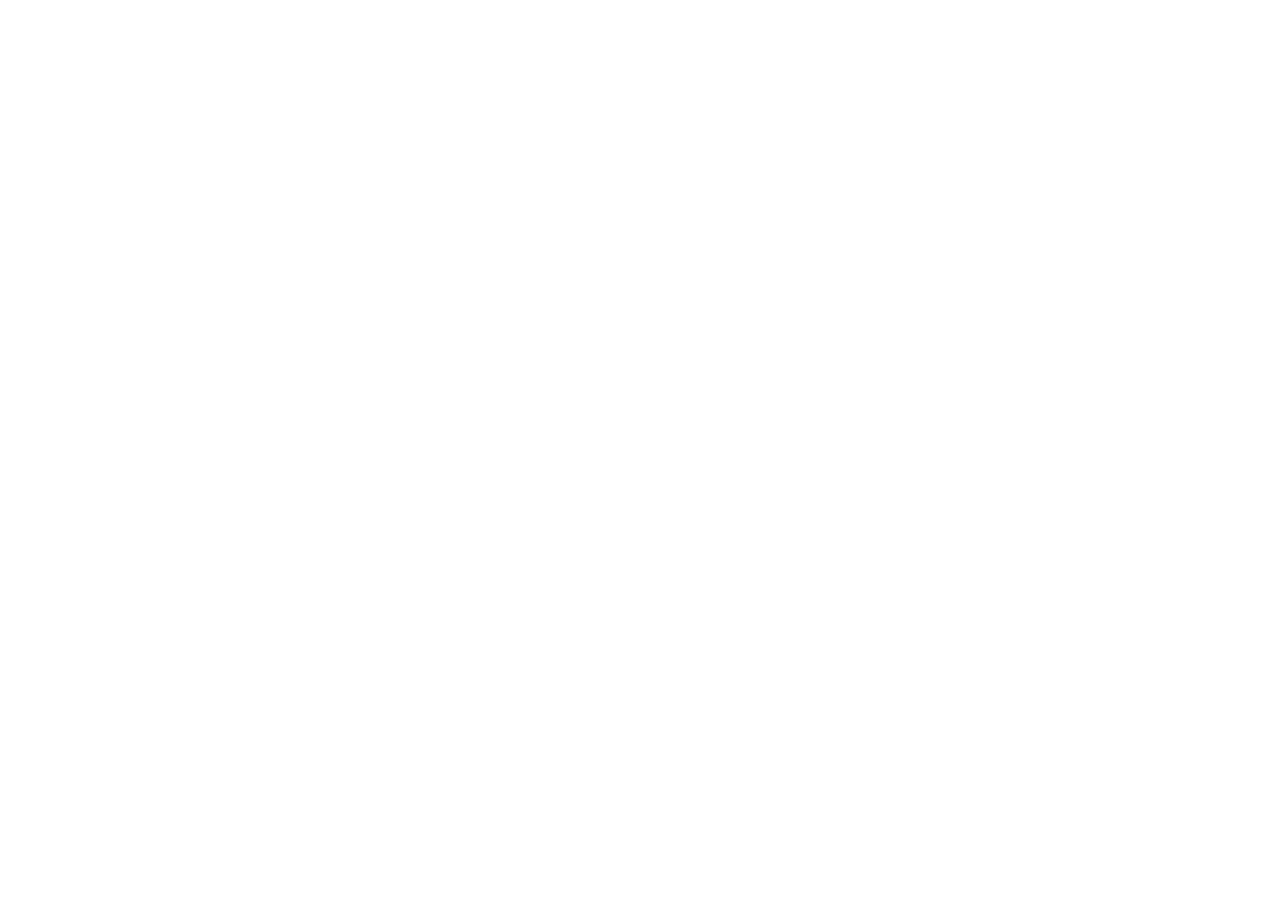
==== about.html @ 456a5ff6 "grid & flexbox" ====
<!DOCTYPE html>
<html lang="en">
  <head>
    <meta charset="UTF-8" />
    <meta name="viewport" content="width=device-width, initial-scale=1.0" />
    <title>About</title>
  </head>
  <body></body>
</html>
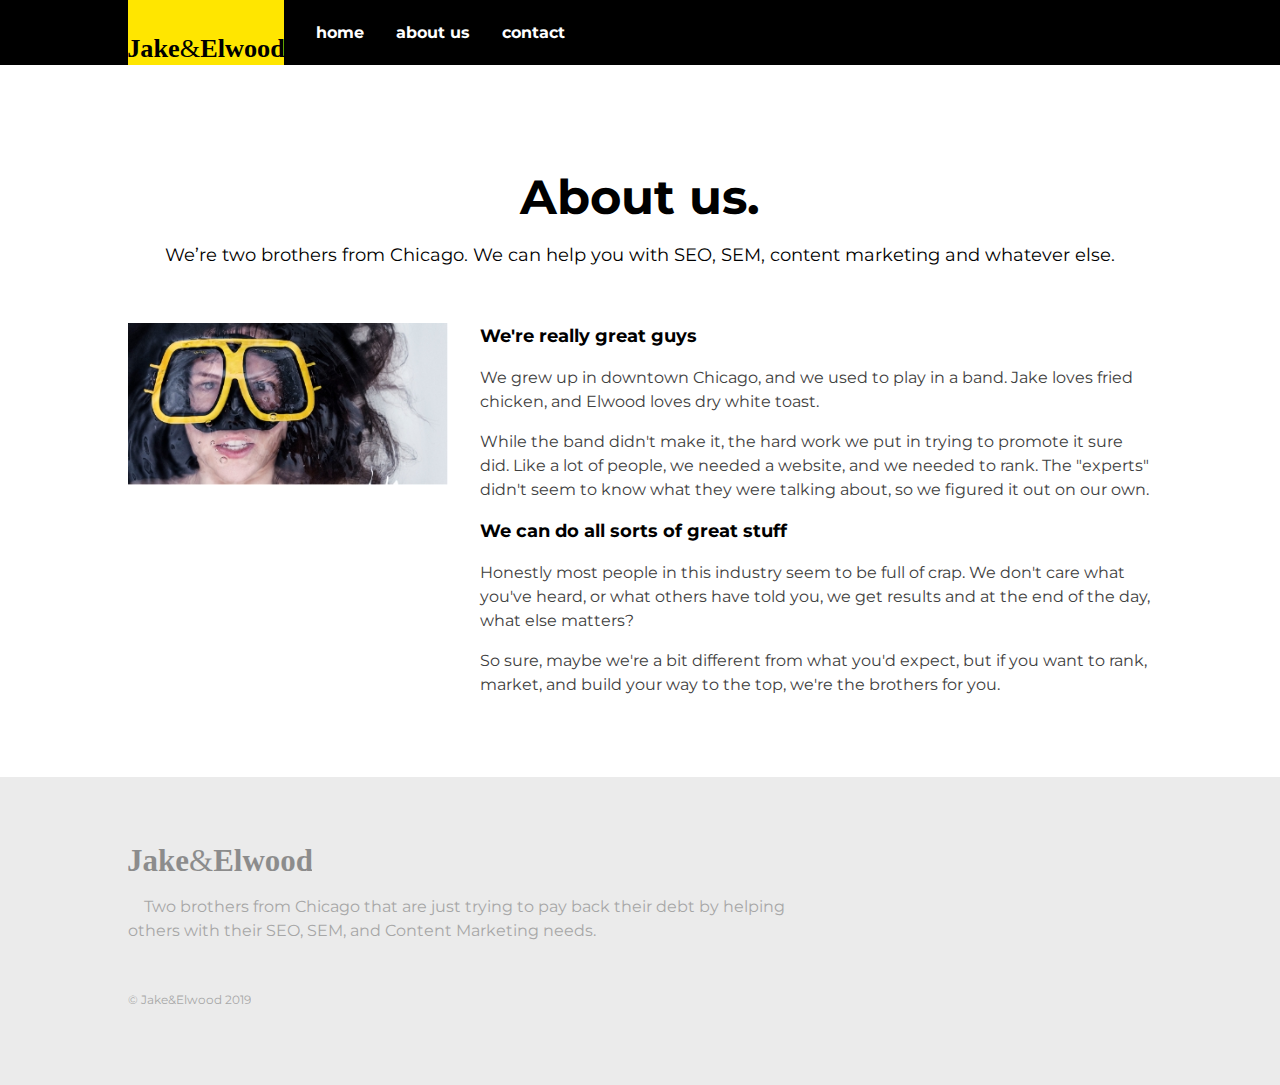
==== commit 82c56f77: "about page" ====
--- a/about.html
+++ b/about.html
@@ -3,7 +3,111 @@
   <head>
     <meta charset="UTF-8" />
     <meta name="viewport" content="width=device-width, initial-scale=1.0" />
-    <title>About</title>
+
+    <link
+      href="https://fonts.googleapis.com/css2?family=Montserrat:wght@400;700&display=swap"
+      rel="stylesheet"
+    />
+    <link
+      rel="stylesheet"
+      href="https://cdnjs.cloudflare.com/ajax/libs/font-awesome/6.5.1/css/all.min.css"
+      integrity="sha512-DTOQO9RWCH3ppGqcWaEA1BIZOC6xxalwEsw9c2QQeAIftl+Vegovlnee1c9QX4TctnWMn13TZye+giMm8e2LwA=="
+      crossorigin="anonymous"
+      referrerpolicy="no-referrer"
+    />
+    <link rel="stylesheet" href="style.css" />
+    <title>About us</title>
   </head>
-  <body></body>
+  <body>
+    <header class="header main-grid">
+      <div class="header-content">
+        <a href="index.html" class="logo-link">
+          <img src="./images/logo.svg" alt="logo header" class="logo" />
+        </a>
+        <button aria-label="Open navigation" class="open-nav">
+          <i class="fa-solid fa-bars"></i>
+        </button>
+        <nav class="nav">
+          <button aria-label="Close navigation" class="close-nav">
+            &times;
+          </button>
+          <ul class="nav-list">
+            <li class="nav-item">
+              <a class="nav-link" href="./index.html">home</a>
+            </li>
+            <li class="nav-item">
+              <a class="nav-link" href="./about.html">about us</a>
+            </li>
+            <li class="nav-item">
+              <a class="nav-link" href="./contact.html">contact</a>
+            </li>
+          </ul>
+        </nav>
+      </div>
+    </header>
+    <main class="main-template main-grid">
+      <h1 class="page-title">About us.</h1>
+      <p class="page-title-subtitle">
+        We’re two brothers from Chicago. We can help you with SEO, SEM, content
+        marketing and whatever else.
+      </p>
+      <img
+        class="main-image"
+        src="./images/about-me.jpg"
+        alt="a woman wearing googles"
+      />
+      <div class="main-text">
+        <h2 class="section-title">We're really great guys</h2>
+        <p>
+          We grew up in downtown Chicago, and we used to play in a band. Jake
+          loves fried chicken, and Elwood loves dry white toast.
+        </p>
+        <p>
+          While the band didn't make it, the hard work we put in trying to
+          promote it sure did. Like a lot of people, we needed a website, and we
+          needed to rank. The "experts" didn't seem to know what they were
+          talking about, so we figured it out on our own.
+        </p>
+        <h2 class="section-title">We can do all sorts of great stuff</h2>
+        <p>
+          Honestly most people in this industry seem to be full of crap. We
+          don't care what you've heard, or what others have told you, we get
+          results and at the end of the day, what else matters?
+        </p>
+        <p>
+          So sure, maybe we're a bit different from what you'd expect, but if
+          you want to rank, market, and build your way to the top, we're the
+          brothers for you.
+        </p>
+      </div>
+    </main>
+    <footer class="footer main-grid">
+      <div class="footer-content">
+        <img src="./images/logo.svg" alt="footer logo" class="footer-logo" />
+        <p class="footer-text">
+          Two brothers from Chicago that are just trying to pay back their debt
+          by helping others with their SEO, SEM, and Content Marketing needs.
+        </p>
+        <p class="footer-fineprint">© Jake&Elwood 2019</p>
+      </div>
+      <ul class="social-list">
+        <li>
+          <a href="#" class="social-link"
+            ><i class="fa-brands fa-square-facebook"></i
+          ></a>
+        </li>
+        <li>
+          <a href="#" class="social-link"
+            ><i class="fa-brands fa-twitter"></i
+          ></a>
+        </li>
+        <li>
+          <a href="#" class="social-link"
+            ><i class="fa-brands fa-instagram"></i
+          ></a>
+        </li>
+      </ul>
+    </footer>
+    <script src="index.js"></script>
+  </body>
 </html>
--- a/style.css
+++ b/style.css
@@ -0,0 +1,335 @@
+* {
+  box-sizing: border-box;
+}
+
+body {
+  margin: 0;
+  font-family: 'Montserrat', sans-serif;
+  line-height: 1.5;
+  color: #404040;
+}
+
+img {
+  max-width: 100%;
+}
+
+/* ==========
+   typography
+========== */
+
+h1,
+h2,
+strong {
+  font-weight: 700;
+}
+
+.hero-title {
+  font-size: 1.5rem;
+  line-height: 1.4;
+  margin-bottom: 0;
+}
+
+.accent-color {
+  color: #ffe600;
+}
+
+.section-title {
+  font-size: 1.125rem;
+  color: #000;
+}
+
+.section-title:first-child {
+  margin-top: 0;
+}
+
+.page-title,
+.page-title-subtitle {
+  color: #000;
+  text-align: center;
+  grid-column: 2 / -2;
+}
+.page-title {
+  font-size: 3rem;
+  margin-bottom: 0;
+}
+.subtitle,
+.page-title-subtitle {
+  font-size: 1.125rem;
+  margin: 0.5em 0 3em;
+}
+
+/* buttons */
+
+.btn {
+  cursor: pointer;
+  margin-top: 0.5em;
+  padding: 0.5em 1.75em;
+  font-weight: 700;
+  border: none;
+}
+
+.btn-primary {
+  background: #ffe600;
+  color: #000;
+  justify-self: start;
+}
+
+/* ==========
+   general layout
+========== */
+
+.main-grid {
+  display: grid;
+  grid-template-columns: minmax(1em, 1fr) minmax(0px, 500px) minmax(1em, 1fr);
+  grid-column-gap: 2em;
+}
+
+@media (min-width: 600px) {
+  .main-grid {
+    grid-template-columns: minmax(1em, 1fr) repeat(3, minmax(150px, 320px)) minmax(
+        1em,
+        1fr
+      );
+  }
+}
+
+/* navigation */
+
+.header {
+  background: #000;
+}
+
+.header-home {
+  background: transparent;
+  position: absolute;
+  width: 100%;
+}
+
+.header-content {
+  display: flex;
+  grid-column: 2 / -2;
+}
+
+.logo-link {
+  background: #ffe600;
+  padding-top: 2em;
+}
+
+.nav {
+  position: fixed;
+  background: #000;
+  width: 100%;
+  top: 0;
+  right: 0;
+  bottom: 0;
+  left: 100%;
+  transform: translateX(0);
+  transition: transform 250ms;
+}
+
+.navigation-open {
+  transform: translateX(-100%);
+}
+
+.nav-list {
+  display: flex;
+  list-style: none;
+  margin: 0;
+  padding: 0;
+  height: 100%;
+  align-items: center;
+  justify-content: space-around;
+  flex-direction: column;
+}
+
+.nav-link {
+  color: #fff;
+  text-decoration: none;
+  font-size: 3rem;
+  font-weight: 700;
+}
+
+.nav-link:hover,
+.nav-link:focus {
+  color: #ffe600;
+}
+
+.close-nav {
+  cursor: pointer;
+  background: 0;
+  border: 0;
+  color: #ffe600;
+  font-size: 3rem;
+  font-weight: 700;
+  padding: 0.5em;
+  position: absolute;
+}
+
+.open-nav {
+  cursor: pointer;
+  color: #fff;
+  border: 0;
+  background: 0;
+  font-size: 1.5rem;
+  margin-left: auto;
+}
+
+@media (min-width: 600px) {
+  .open-nav,
+  .close-nav {
+    display: none;
+  }
+  .nav {
+    position: initial;
+  }
+  .nav-list {
+    flex-direction: row;
+    justify-content: flex-start;
+  }
+  .nav-item {
+    margin-left: 2em;
+  }
+  .nav-link {
+    font-size: 1rem;
+  }
+  .header-home .nav {
+    background: transparent;
+  }
+}
+
+/* footer */
+.footer {
+  background: #ebebeb;
+  padding: 4em 0;
+  text-align: center;
+  /*  */
+  grid-template-areas:
+    '. social .'
+    '. main .';
+}
+
+.footer-content,
+.social-list {
+  grid-column: 2;
+}
+
+.footer-content {
+  grid-area: main;
+}
+
+.footer-logo,
+.footer-text,
+.footer-fineprint {
+  opacity: 0.4;
+}
+
+.footer-fineprint {
+  margin-top: 4em;
+  font-size: 0.75rem;
+}
+
+.social-list {
+  grid-area: social;
+  list-style: none;
+  margin: 0 0 2em;
+  padding: 0;
+  display: flex;
+  justify-content: center;
+}
+
+.social-link {
+  color: #000;
+  font-size: 1.75rem;
+  margin: 0 0.5em;
+}
+
+.social-link:hover {
+  color: #777;
+}
+
+@media (min-width: 600px) {
+  .footer {
+    grid-template-areas: '. main main social .';
+  }
+  .footer-content {
+    text-align-last: left;
+  }
+  .social-list {
+    justify-content: flex-end;
+  }
+}
+
+/* ==========
+   hero area
+========== */
+.hero {
+  background-image: url('./images/hero-bg.jpg');
+  background-size: cover;
+  background-position: bottom;
+  padding: 8em 0 4em;
+  color: #fff;
+}
+
+.hero > * {
+  grid-column: 2 / -2;
+}
+
+@media (min-width: 400px) {
+  .hero > * {
+    margin-right: 20%;
+  }
+}
+
+@media (min-width: 600px) {
+  .hero {
+    padding: 10em 0 6em;
+  }
+  .hero > * {
+    grid-column: 2 / span 2;
+  }
+}
+
+/* ==========
+   info section
+========== */
+
+.info {
+  padding: 4em 0;
+  text-align: center;
+}
+
+.col {
+  grid-column: 2 / -2;
+}
+
+@media (min-width: 600px) {
+  .col {
+    grid-column: span 1;
+  }
+  .col:first-child {
+    grid-column: 2 / span 1;
+  }
+}
+
+/* ==========
+   template page
+========== */
+.main-template {
+  padding: 4em 0;
+}
+.main-template > * {
+  grid-column: 2 / -2;
+}
+
+.main-image {
+  margin-bottom: 1.5em;
+}
+
+@media (min-width: 600px) {
+  .main-image {
+    grid-column: 2;
+  }
+  .main-text {
+    grid-column: 3 / span 2;
+  }
+}
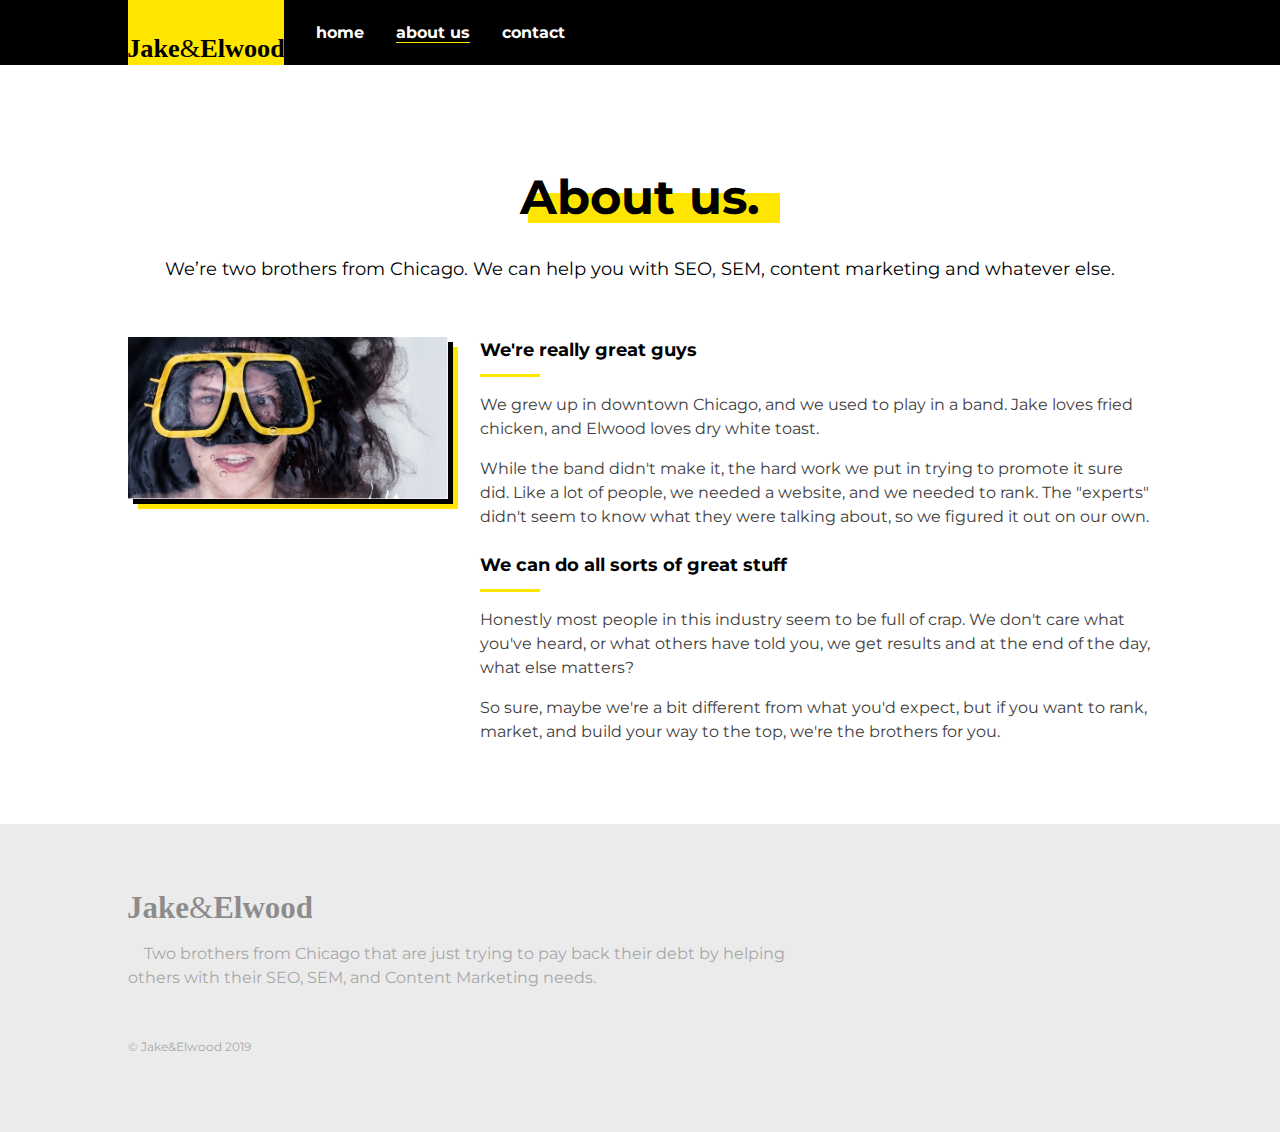
==== commit c6a194ef: "Jack&Elwood" ====
--- a/about.html
+++ b/about.html
@@ -36,7 +36,7 @@
               <a class="nav-link" href="./index.html">home</a>
             </li>
             <li class="nav-item">
-              <a class="nav-link" href="./about.html">about us</a>
+              <a class="nav-link current" href="./about.html">about us</a>
             </li>
             <li class="nav-item">
               <a class="nav-link" href="./contact.html">contact</a>
--- a/style.css
+++ b/style.css
@@ -4,7 +4,7 @@
 
 body {
   margin: 0;
-  font-family: 'Montserrat', sans-serif;
+  font-family: "Montserrat", sans-serif;
   line-height: 1.5;
   color: #404040;
 }
@@ -36,10 +36,24 @@
 .section-title {
   font-size: 1.125rem;
   color: #000;
+  margin-top: 1.25em;
+}
+
+.section-title::after {
+  content: "";
+  display: block;
+  width: 60px;
+  height: 3px;
+  background: #ffe600;
+  margin: 10px 0 0;
 }
 
 .section-title:first-child {
   margin-top: 0;
+}
+
+.section-title-center::after {
+  margin: 10px auto 0;
 }
 
 .page-title,
@@ -48,10 +62,23 @@
   text-align: center;
   grid-column: 2 / -2;
 }
+
 .page-title {
   font-size: 3rem;
-  margin-bottom: 0;
-}
+  margin-bottom: 0.5em;
+  justify-self: center;
+}
+
+.page-title::after {
+  content: "";
+  display: block;
+  height: 30px;
+  width: 105%;
+  background: #ffe600;
+  margin-top: -40px;
+  margin-left: 8px;
+}
+
 .subtitle,
 .page-title-subtitle {
   font-size: 1.125rem;
@@ -72,6 +99,15 @@
   background: #ffe600;
   color: #000;
   justify-self: start;
+}
+
+.btn-primary:hover,
+.btn-primary:focus {
+  background: #ffc400;
+}
+
+.btn-form {
+  justify-self: end;
 }
 
 /* ==========
@@ -174,6 +210,10 @@
   margin-left: auto;
 }
 
+.current {
+  border-bottom: #ffe600 1px solid;
+}
+
 @media (min-width: 600px) {
   .open-nav,
   .close-nav {
@@ -204,8 +244,8 @@
   text-align: center;
   /*  */
   grid-template-areas:
-    '. social .'
-    '. main .';
+    ". social ."
+    ". main .";
 }
 
 .footer-content,
@@ -249,7 +289,7 @@
 
 @media (min-width: 600px) {
   .footer {
-    grid-template-areas: '. main main social .';
+    grid-template-areas: ". main main social .";
   }
   .footer-content {
     text-align-last: left;
@@ -263,7 +303,7 @@
    hero area
 ========== */
 .hero {
-  background-image: url('./images/hero-bg.jpg');
+  background-image: url("./images/hero-bg.jpg");
   background-size: cover;
   background-position: bottom;
   padding: 8em 0 4em;
@@ -323,6 +363,7 @@
 
 .main-image {
   margin-bottom: 1.5em;
+  box-shadow: 5px 5px 0 black, 10px 10px 0 #ffe600;
 }
 
 @media (min-width: 600px) {
@@ -331,5 +372,57 @@
   }
   .main-text {
     grid-column: 3 / span 2;
-  }
-}
+    grid-row: span 2;
+  }
+  .secondary-text {
+    order: 2;
+    grid-column: 2;
+  }
+}
+
+/* ==========
+   form
+========== */
+
+.contact-form {
+  display: grid;
+}
+
+label {
+  font-weight: 700;
+}
+
+input,
+textarea {
+  margin-bottom: 0.7em;
+  padding: 0.75em;
+  font-family: inherit;
+}
+
+textarea {
+  resize: none;
+  height: 100px;
+}
+
+@media (min-width: 600px) {
+  .contact-form {
+    grid-template-columns: repeat(2, 1fr);
+    grid-gap: 1em;
+    grid-auto-flow: dense;
+  }
+  .firstName-label,
+  .firstName-input {
+    grid-column: 1;
+  }
+  .lastName-label,
+  .lastName-input {
+    grid-column: 2;
+  }
+  .message-label,
+  .message-textarea {
+    grid-column: span 2;
+  }
+  .btn-form {
+    grid-column: 2;
+  }
+}
